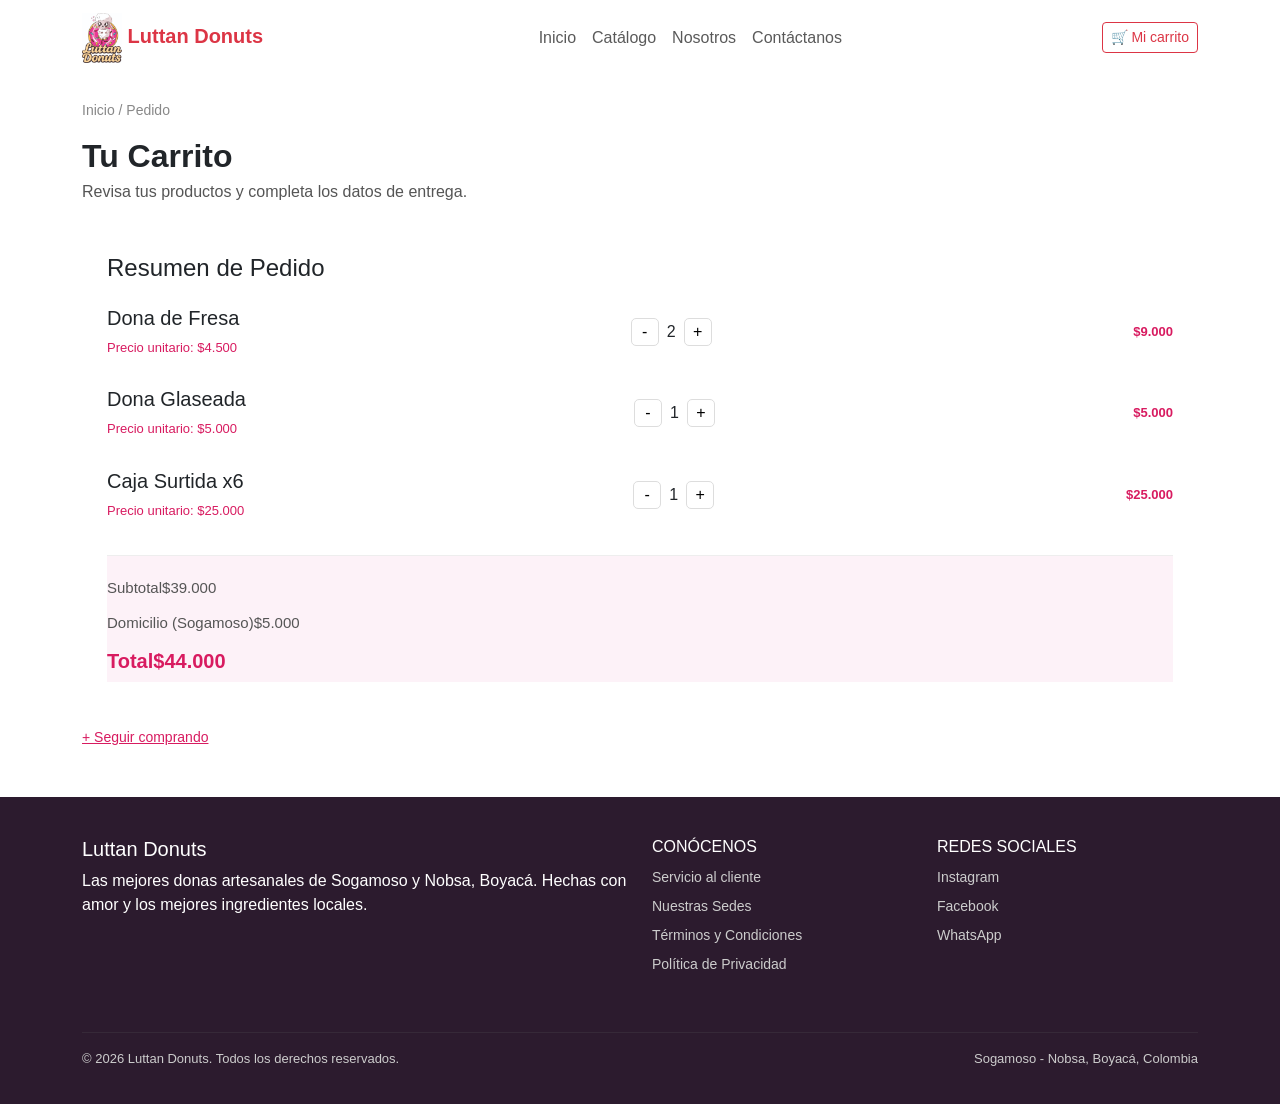
==== maquetaciom/Cliente/Carrito.html @ 275ad89d "agrge el html de carrito y catalogo" ====
<!DOCTYPE html>
<html lang="es">
<head>
    <meta charset="UTF-8">
    <meta name="viewport" content="width=device-width, initial-scale=1.0">
    <title>Tu Carrito - Luttan Donuts</title>
    <link href="https://cdn.jsdelivr.net/npm/bootstrap@5.3.8/dist/css/bootstrap.min.css" rel="stylesheet">
    <link rel="stylesheet" href="CSS/estilo.css">
</head>
<body>

    <nav class="navbar navbar-expand-lg navbar-light bg-white ">
        <div class="container">
            <a class="navbar-brand text-danger fw-bold" href="Inicio.html">
                <img src="img/luttan.jpeg" alt="Logo" width="40"> Luttan Donuts
            </a>
            <button class="navbar-toggler" type="button" data-bs-toggle="collapse" data-bs-target="#menu">
                <span class="navbar-toggler-icon"></span>
            </button>
            <div class="collapse navbar-collapse" id="menu">
                <ul class="navbar-nav mx-auto">
                    <li class="nav-item"><a class="nav-link" href="Inicio.html">Inicio</a></li>
                    <li class="nav-item"><a class="nav-link" href="Catalogo.html">Catálogo</a></li>
                    <li class="nav-item"><a class="nav-link" href="Nosotros.html">Nosotros</a></li>
                    <li class="nav-item"><a class="nav-link" href="Contactanos.html">Contáctanos</a></li>
                </ul>
                <a href="Carrito.html" class="btn btn-outline-danger btn-sm">🛒 Mi carrito</a>
            </div>
        </div>
    </nav>

    <div class="container mt-4 mb-5">
        <p class="migas">Inicio / Pedido</p>
        <h1 class="titulo-carrito">Tu Carrito</h1>
        <p class="subtitulo-carrito">Revisa tus productos y completa los datos de entrega.</p>

        <div class="caja-carrito">
            <h4>Resumen de Pedido</h4>

            <!-- Producto 1 -->
            <div class="item-carrito">
                <div>
                    <h5>Dona de Fresa</h5>
                    <p>Precio unitario: $4.500</p>
                </div>
                <div class="cantidad-item">
                    <button>-</button>
                    <span>2</span>
                    <button>+</button>
                </div>
                <p class="precio-item">$9.000</p>
            </div>

            <!-- Producto 2 -->
            <div class="item-carrito">
                <div>
                    <h5>Dona Glaseada</h5>
                    <p>Precio unitario: $5.000</p>
                </div>
                <div class="cantidad-item">
                    <button>-</button>
                    <span>1</span>
                    <button>+</button>
                </div>
                <p class="precio-item">$5.000</p>
            </div>

            <!-- Producto 3 -->
            <div class="item-carrito">
                <div>
                    <h5>Caja Surtida x6</h5>
                    <p>Precio unitario: $25.000</p>
                </div>
                <div class="cantidad-item">
                    <button>-</button>
                    <span>1</span>
                    <button>+</button>
                </div>
                <p class="precio-item">$25.000</p>
            </div>

         
            <div class="totales">
                <div class="fila"><span>Subtotal</span><span>$39.000</span></div>
                <div class="fila"><span>Domicilio (Sogamoso)</span><span>$5.000</span></div>
                <div class="fila total"><span>Total</span><span>$44.000</span></div>
            </div>
        </div>

        <a href="Catalogo.html" class="seguir">+ Seguir comprando</a>
    </div>

    <footer class="footer-oscuro">
        <div class="container">
            <div class="row">
                <div class="col-md-6 mb-4">
                    <h5>Luttan Donuts</h5>
                    <p>Las mejores donas artesanales de Sogamoso y Nobsa, Boyacá. Hechas con amor y los mejores ingredientes locales.</p>
                </div>
                <div class="col-md-3 mb-4">
                    <h6>CONÓCENOS</h6>
                    <ul class="footer-links">
                        <li><a href="#">Servicio al cliente</a></li>
                        <li><a href="#">Nuestras Sedes</a></li>
                        <li><a href="#">Términos y Condiciones</a></li>
                        <li><a href="#">Política de Privacidad</a></li>
                    </ul>
                </div>
                <div class="col-md-3 mb-4">
                    <h6>REDES SOCIALES</h6>
                    <ul class="footer-links">
                        <li><a href="#">Instagram</a></li>
                        <li><a href="#"> Facebook</a></li>
                        <li><a href="#">WhatsApp</a></li>
                    </ul>
                </div>
            </div>
            <hr>
            <div class="footer-bottom">
                <p>© 2026 Luttan Donuts. Todos los derechos reservados.</p>
                <p>Sogamoso - Nobsa, Boyacá, Colombia</p>
            </div>
        </div>
    </footer>

    <script src="https://cdn.jsdelivr.net/npm/bootstrap@5.3.8/dist/js/bootstrap.bundle.min.js"></script>
</body>
</html>
---- maquetaciom/Cliente/CSS/estilo.css ----
/*misma letra para todoooo*/
body {
    font-family: Arial, sans-serif;
    
}/*inicio y catalogo*/
.fondo-hero {
    background: linear-gradient(to right, #ff4d94, #ffb347);
}

/* Círculo blanco donde va la dona */
.circulo-blanco {
    width: 300px;
    height: 300px;
    background-color: white;
    border-radius: 50%;
    display: flex;
    align-items: center;
    justify-content: center;
    padding: 20px;
}


.footer {
    background-color: #fdf0f5;
}


.fondo-titulo {
    background-color: #fdf2f8;

}

/*  NOSOTROS */

/* Encabezado con lo del degradado asi con varios  degradados de colores */
.hero-nosotros {
    background: linear-gradient(to right, #ff4d94, #ffb347);
    color: white;
    text-align: center;
    padding: 50px 20px;
}

.hero-nosotros h1 {
    font-size: 36px;
    font-weight: bold;
    margin-bottom: 10px;
}


.texto-pequeno {
    color: #ff4d94;
    font-weight: bold;
    font-size: 12px;
    letter-spacing: 1px;
    margin-bottom: 5px;
}

.titulo-historia {
    font-weight: bold;
    margin-bottom: 15px;
}

.texto-historia {
    color: #555;
    font-size: 15px;
    margin-bottom: 15px;
}

.imagen-nosotros {
    width: 100%;
    max-width: 350px;
    border-radius: 10px;
}

/*  Misión y Visión */
.caja-mision {
    background-color: #fce4ec;
    padding: 25px;
    border-radius: 10px;
    height: 100%;
}

.caja-vision {
    background-color: #fff3e0;
    padding: 25px;
    border-radius: 10px;
    height: 100%;
}

.icono {
    font-size: 24px;
    margin-bottom: 10px;
}

.titulo-mision {
    color: #d81b60;
    font-weight: bold;
    font-size: 20px;
    margin-bottom: 10px;
}

.titulo-vision {
    color: #f57c00;
    font-weight: bold;
    font-size: 20px;
    margin-bottom: 10px;
}


.footer {
    background-color: #fdf0f5;
}



/*Contactanos */



.linea-rosa {
    width: 60px;
    height: 4px;
    background-color: #ff4d94;
    margin-top: 10px;
    border-radius: 2px;
}


.tarjeta-sede {
    background-color: white;
    border-radius: 10px;
    box-shadow: 0 2px 8px rgba(0, 0, 0, 0.1);
    overflow: hidden;
    height: 100%;
}

.mapa {
    width: 100%;
    height: 180px;
    object-fit: cover;
}

.info-sede {
    padding: 20px;
}

.info-sede h3 {
    color: #d81b60;
    font-size: 20px;
    font-weight: bold;
    margin-bottom: 15px;
}

.info-sede p {
    font-size: 14px;
    color: #555;
    margin-bottom: 8px;
}


.fondo-contacto {
    background-color: #fce4ec;
}

.tarjeta-contacto {
    background-color: white;
    padding: 25px 15px;
    border-radius: 10px;
    box-shadow: 0 2px 5px rgba(0, 0, 0, 0.05);
    height: 100%;
}

.tarjeta-contacto h5 {
    font-size: 16px;
    color: #333;
    margin-bottom: 10px;
}

.numero {
    color: #ff4d94;
    font-weight: bold;
    font-size: 16px;
    margin-bottom: 5px;
}

.sede-texto {
    color: #888;
    font-size: 12px;
    margin-bottom: 0;
}


.botones-redes {
    display: flex;
    justify-content: center;
    gap: 10px;
    flex-wrap: wrap;
}

.btn-red {
    text-decoration: none;
    color: white;
    padding: 8px 20px;
    border-radius: 20px;
    font-size: 14px;
    font-weight: bold;
}

.instagram {
    background-color: #E1306C;
}

.messenger {
    background-color: #A334FA;
}

.facebook {
    background-color: #1877F2;
}

.whatsapp {
    background-color: #25D366;
}



/*Detalle producto*/


/* Contenedor general */
.detalle-container {
    margin-top: 20px;
    margin-bottom: 50px;
}




/* Imagen principal y chiquitas */
.imagen-principal {
    width: 100%;
    max-height: 400px;
    object-fit: cover;
    border-radius: 10px;
}

.miniaturas {
    display: flex;
    gap: 10px;
    margin-top: 10px;
}

.miniaturas img {
    width: 70px;
    height: 70px;
    object-fit: cover;
    border-radius: 8px;
}


.badge-producto {
    padding: 4px 12px;
    border-radius: 20px;
    font-size: 12px;
    font-weight: bold;
}

.badge-rosa {
    background-color: #fce4ec;
    color: #d81b60;
}

.badge-verde {
    background-color: #e8f5e9;
    color: #2e7d32;
}


.titulo-producto {
    font-style: italic;
    font-weight: bold;
    font-size: 32px;
    margin: 10px 0;
}

.rating {
    color: #ffb300;
    font-size: 18px;
}

.rating span {
    color: #888;
    font-size: 14px;
}


.caja-precio {
    background-color: #fce4ec;
    padding: 15px;
    border-radius: 10px;
    display: flex;
    justify-content: space-between;
    margin-top: 15px;
}

.precio {
    color: #d81b60;
    font-weight: bold;
    font-size: 24px;
    margin: 0;
}

.lista-ingredientes {
    list-style: disc;
    padding-left: 20px;
    color: #555;
}


.cantidad {
    display: flex;
    align-items: center;
    gap: 5px;
    margin-bottom: 15px;
}

.btn-cantidad {
    width: 30px;
    height: 30px;
    border: 1px solid #ddd;
    background: white;
    border-radius: 5px;
}

.input-cantidad {
    width: 40px;
    text-align: center;
    border: 1px solid #ddd;
    border-radius: 5px;
    height: 30px;
}

.cantidad small {
    color: #888;
    margin-left: 10px;
}


.btn-carrito,
.btn-comprar {
    width: 100%;
    padding: 12px;
    border: none;
    border-radius: 25px;
    font-weight: bold;
    margin-top: 10px;
}

.btn-carrito {
    background-color: #ff4d94;
    color: white;
}

.btn-comprar {
    background-color: #ffc107;
    color: black;
}


.footer-oscuro {
    background-color: #2c1b2e;
    color: white;
    padding: 40px 0 20px;
}

.footer-col h5,
.footer-col h6 {
    font-weight: bold;
}

.footer-col p,
.footer-links a {
    color: #ccc;
    font-size: 14px;
}

.footer-links {
    list-style: none;
    padding: 0;
}

.footer-links li {
    margin-bottom: 5px;
}

.footer-links a {
    text-decoration: none;
}

.footer-bottom {
    display: flex;
    justify-content: space-between;
    color: #ccc;
    font-size: 13px;
}

.footer-oscuro hr {
    border-color: #555;
}


/*CARRITOOOO*/



.migas {
    font-size: 14px;
    color: #888;
}

.titulo-carrito {
    font-weight: bold;
    font-size: 32px;
    margin-bottom: 5px;
}

.subtitulo-carrito {
    color: #555;
    margin-bottom: 25px;
}

.caja-carrito {
    background-color: white;
    border-radius: 10px;
    padding: 25px;
}


/* Cada producto */
.item-carrito {
    display: flex;
    justify-content: space-between;
    align-items: center;
    padding: 15px 0;
    flex-wrap: wrap;
    gap: 10px;
}



.item-carrito p {

    color: #d81b60;
    font-size: 13px;
    margin: 0;
}

.cantidad-item {
    display: flex;
    align-items: center;
    gap: 8px;
}

.cantidad-item button {
    width: 28px;
    height: 28px;
    border: 1px solid #ddd;
    background: white;
    border-radius: 5px;
}

.precio-item {
    font-weight: bold;
    min-width: 70px;
    text-align: right;
    color: #333;
}

/* Totales */
.totales {
    background-color: #fdf2f8;
    margin-top: 20px;
    padding-top: 15px;
    border-top: 1px solid #eee;
}

.fila {
    display: flex;
    padding: 6px 0;
    color: #555;
    font-size: 15px;
}

.total {
    background-color: #fdf2f8;
    font-weight: bold;
    font-size: 20px;
    color: #d81b60;
}

.seguir {
    display: inline-block;
    margin-top: 20px;
    color: #d81b60;
    font-size: 14px;
}


/*TU PEDIDO*/



.caja-carrito label {
    display: block;
    font-size: 14px;
    font-weight: bold;
    color: #555;
    margin-top: 12px;
    margin-bottom: 4px;
}

.campo {
    width: 100%;
    padding: 8px 12px;
    border-radius: 8px;
    font-size: 14px;
}


.ciudad {
    display: flex;
    gap: 8px;
}

.ciudadd {
    padding: 8px;

    border-radius: 8px;
    font-size: 14px;
    border-color: #ff4d94;
    background-color: #fce4ec;
    color: #d81b60;
}

/* Métodos de pago */
.metodo {
    border: 1px solid #ddd;
    border-radius: 8px;
    padding: 8px 12px;
    margin-bottom: 8px;
}

.metodo small {
    display: block;
    color: #888;
    font-size: 12px;
}

/* Total a pagar */
.total-pagar {
    background-color: #fce4ec;
    padding: 12px;
    border-radius: 8px;
    text-align: center;
}

.total-pagar p {
    color: #d81b60;
    font-size: 20px;
}

/* Boton para confirmar */
.btn-confirmar {
    width: 100%;
    background-color: #d81b60;
    color: white;
    border: none;
    padding: 12px;
    border-radius: 25px;
    margin-top: 15px;
}


.aviso {
    font-size: 12px;
    color: #888;
}

/*INVENTARIO*/


.admin {
    display: flex;
    background-color: #f7f5fa;
    margin: 0;
    min-height: 100vh;
}

/* Menú lateral */
.sidebar {
    width: 200px;
    background-color: #2c1b2e;
    color: white;
    padding: 20px 15px;
}

.sidebar .usuario {
    background-color: #3d2840;
    padding: 8px;
    border-radius: 8px;
    font-size: 13px;
    margin: 15px 0;
}

.sidebar .usuario small {
    color: #bbb;
}

.sidebar nav {
    display: flex;
    flex-direction: column;
    gap: 5px;
}

.sidebar a {
    color: #ddd;
    text-decoration: none;
    padding: 8px 10px;
    border-radius: 6px;
    font-size: 14px;
}

.sidebar a.activo {
    background-color: #ffb347;
    color: #2c1b2e;
    font-weight: bold;
}

.salir {
    display: block;
    margin-top: 30px;
}

/* Contenido */
.admin-contenido {
    flex: 1;
    padding: 25px 35px;
}

.admin-contenido h1 {
    margin: 0;
}

.fecha {
    color: #888;
    font-size: 13px;
    margin-bottom: 20px;
}

.aviso {
    background-color: #fdf2f8;
    color: #d81b60;
    padding: 10px 15px;
    border-radius: 8px;

    margin-bottom: 20px;
}

/* Estadísticas */
.estadisticas {
    display: flex;
    gap: 15px;
    margin-bottom: 20px;

}

.stats div {
    background-color: white;
    padding: 15px;
    border-radius: 10px;
}

.stats b {
    color: #888;
    font-weight: normal;
    font-size: 13px;
}

.stats h3 {
    margin: 5px 0 0;
    font-size: 22px;
}


.caja-tabla {
    background-color: white;
    padding: 20px;
    border-radius: 10px;
}

.buscador {
    width: 100%;
    padding: 8px 15px;
    border: 1px solid #ddd;
    border-radius: 20px;
}

.caja-tabla table {
    width: 100%;
    font-size: 14px;
}

.caja-tabla th {
    background-color: #fdf2f8;
    color: #d81b60;
    text-align: left;
    padding: 10px;
    font-size: 12px;
}

.caja-tabla td {
    padding: 10px;
}


.bajo,
.bien,
.mal {
    padding: 3px 10px;
    border-radius: 12px;
    font-size: 12px;
}

.bajo {
    background-color: #fff3e0;
    color: #f57c00;
}

.bien {
    background-color: #e8f5e9;
    color: #2e7d32;
}

.mal {
    background-color: #fce4ec;
    color: #d81b60;
}

/*VENTASSS*/


.cabecera-ventas {
    display: flex;
    justify-content: space-between;
    align-items: center;
    margin-bottom: 20px;
}

.cabecera-ventas h1 {
    margin: 0;
}

.btn-rosa {
    background-color: #d81b60;
    color: white;
    padding: 8px 18px;
    border-radius: 20px;
    text-decoration: none;
    font-size: 14px;
    font-weight: bold;
}



.fila-busqueda .buscador {
    margin-bottom: 0;
}

.btn-hoy {
    background-color: #fdf2f8;
    border: 1px solid #fce4ec;
    color: #d81b60;
    padding: 8px 15px;
    border-radius: 20px;
    font-size: 14px;
}

/* Botón de cada fila */
.btn-detalle {
    background-color: #fdf2f8;
    color: #d81b60;
    padding: 4px 12px;
    border-radius: 12px;
    text-decoration: none;
    font-size: 12px;
    font-weight: bold;
}


.ruta {
    background-color: #fdf2f8;
    padding: 8px 15px;
    border-radius: 20px;
    font-size: 13px;
    color: #888;

}

.titulo-caja {
    display: flex;
    align-items: center;
    margin-bottom: 10px;
}

.titulo-caja h4 {
    margin: 0;
}

.dos-columnas {
    display: flex;
    gap: 20px;
}

.dos-columnas .caja-tabla {
    flex: 1;

}

.item-lista {
    display: flex;
    padding: 10px 0;
    border-bottom: 1px solid #eee;
    font-size: 14px;
}

.verde {
    color: #2e7d32;
}

/* EMPLEADOOOOO */

.ruta {
    background-color: #fdf2f8;
    background: #fce4ec;
    padding: 8px 15px;
    border-radius: 20px;
    font-size: 13px;
    color: #888;

}

.titulo-caja {
    display: flex;
    margin-bottom: 10px;
}

.titulo-caja h4 {
    margin: 0;
}

.dos-columnas {
    display: flex;
    gap: 20px;

}

.dos-columnas .caja-tabla {
    flex: 1;
    background: #fce4ec;
    min-width: 300px;
}

.item-lista {
    display: flex;
    justify-content: space-between;
    padding: 10px 0;
    border-bottom: 1px solid #fdf2f8;
    font-size: 14px;
}

.verde {
    color: #2e7d32;
}

.stats{
     display: flex;
     gap: 8px;
    
}

/*CAJAAA*/

/* Aviso verde (caja abierta) */
.aviso-verde {
    background: #e8f5e9;
    color: #2e7d32;
    padding: 10px 15px;
    border-radius: 8px;
    font-size: 13px;
}

/*CIEREE CAJAAA*/

.fila-cierre {
    padding: 10px 0;
    border-bottom: 1px solid #eee;
}

.rojo { color: #d81b60; }

.caja-verde {
    background: #e8f5e9;
    color: #2e7d32;
    padding: 15px;
    border-radius: 8px;
}

/* INICIOOO DE SESIÓNNN */

.login-body {
    display: flex;
    justify-content: center;
    align-items: center;
    min-height: 100vh;
    background: #fce4ec;
}

.login-tarjeta {
    background: white;
    max-width: 380px;
    width: 100%;
    padding: 30px;
    border-radius: 16px;
    text-align: center;
}

.login-tarjeta .logo {
    width: 80px;
    border-radius: 10px;
}

.login-tarjeta h1 {
    font-size: 24px;
    margin: 10px 0 6px;
}

.login-tarjeta h2 {
    font-size: 18px;
    margin-top: 20px;
}

.login-tarjeta form {
    text-align: left;
    margin-top: 16px;
}

.login-tarjeta label {
    font-size: 13px;
    margin-top: 12px;
}

.etiqueta {
    background: #fce4ec;
    color: #e91e63;
    padding: 4px 12px;
    border-radius: 20px;
    font-size: 12px;
}

.subtitulo {
    color: #888;
    font-size: 13px;
    margin-top: 8px;
}

.ayuda {
    font-size: 12px;
    color: #999;
    text-align: center;
    margin: 10px 0;
}

.boton-principal {
    width: 100%;
    padding: 12px;
    border-radius: 8px;
    background: #e91e63;
    color: white;
    font-size: 15px;
    margin-top: 6px;
}

.enlace-olvido {
    display: inline-block;
    color: #e91e63;
    font-size: 13px;
    margin-top: 16px;
}

.divisor {
    font-size: 12px;
    color: #999;
    padding-top: 14px;
    margin-top: 18px;
}

.roles {
    display: flex;
    gap: 10px;
    margin-top: 10px;
}

.boton-admin,
.boton-empleado {
    padding: 8px 16px;
    border: none;
    border-radius: 20px;
    font-size: 13px;
}

.boton-admin {
    background: #e91e63;
    color: white;
}

.boton-empleado {
    background: #fce4ec;
    color: #e91e63;
}

.ayuda-flotante {
    position: fixed;
    bottom: 20px;
    right: 20px;
    width: 40px;
    height: 40px;
    border-radius: 50%;
    border: none;
    background: #333;
    color: white;
    font-size: 18px;
    font-weight: bold;
}
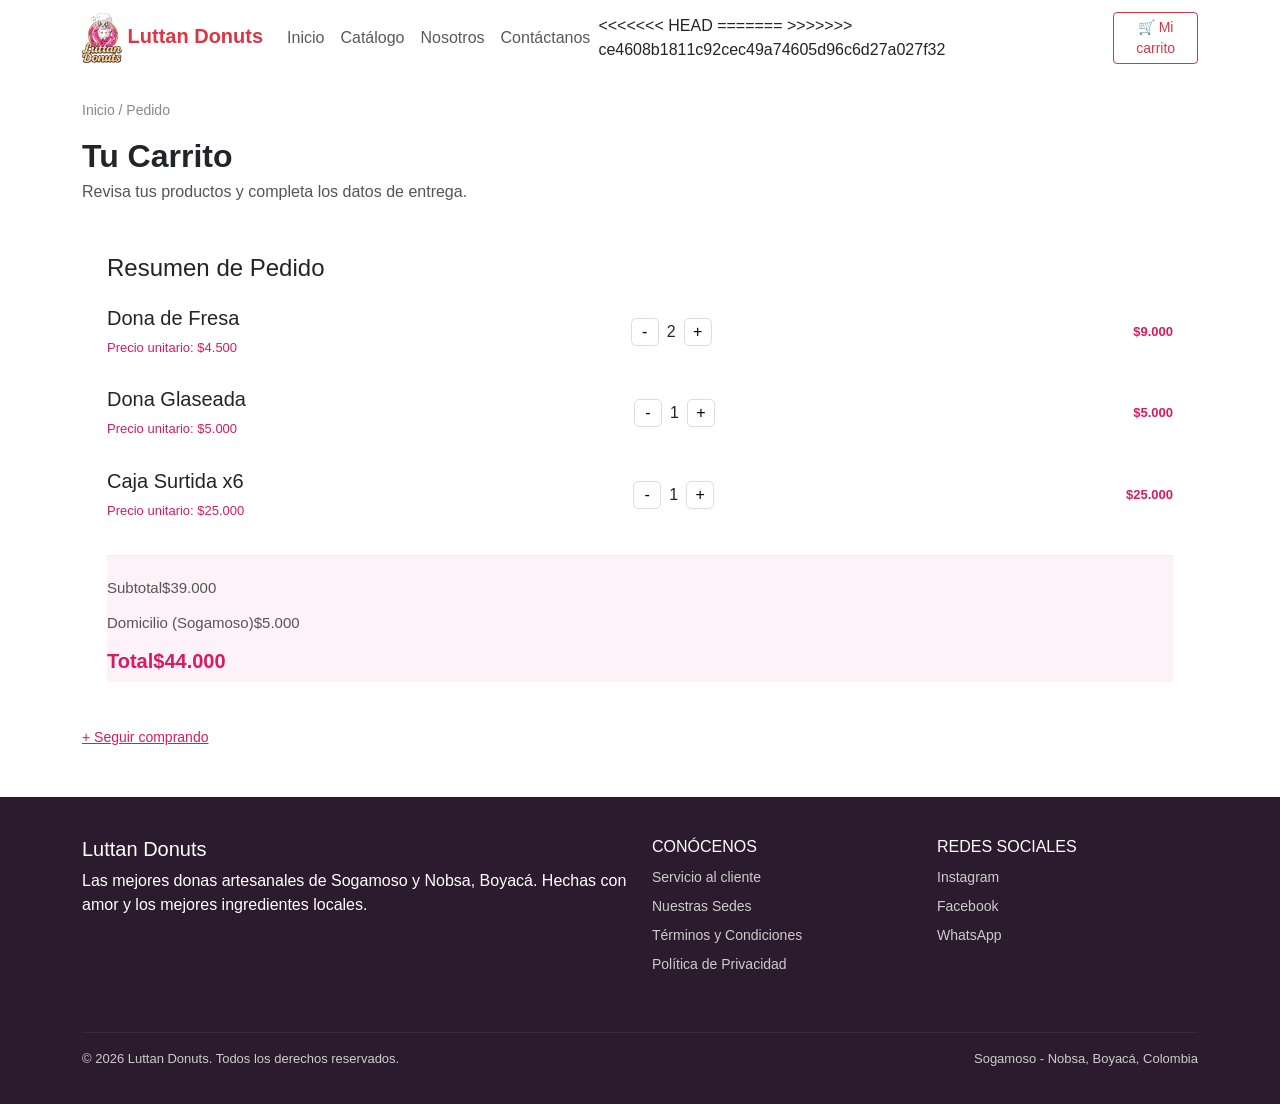
==== commit 785f9a6c: "Resolver conflictos de maquetacion" ====
--- a/maquetaciom/Cliente/Carrito.html
+++ b/maquetaciom/Cliente/Carrito.html
@@ -24,6 +24,13 @@
                     <li class="nav-item"><a class="nav-link" href="Nosotros.html">Nosotros</a></li>
                     <li class="nav-item"><a class="nav-link" href="Contactanos.html">Contáctanos</a></li>
                 </ul>
+<<<<<<< HEAD
+
+
+
+
+=======
+>>>>>>> ce4608b1811c92cec49a74605d96c6d27a027f32
                 <a href="Carrito.html" class="btn btn-outline-danger btn-sm">🛒 Mi carrito</a>
             </div>
         </div>
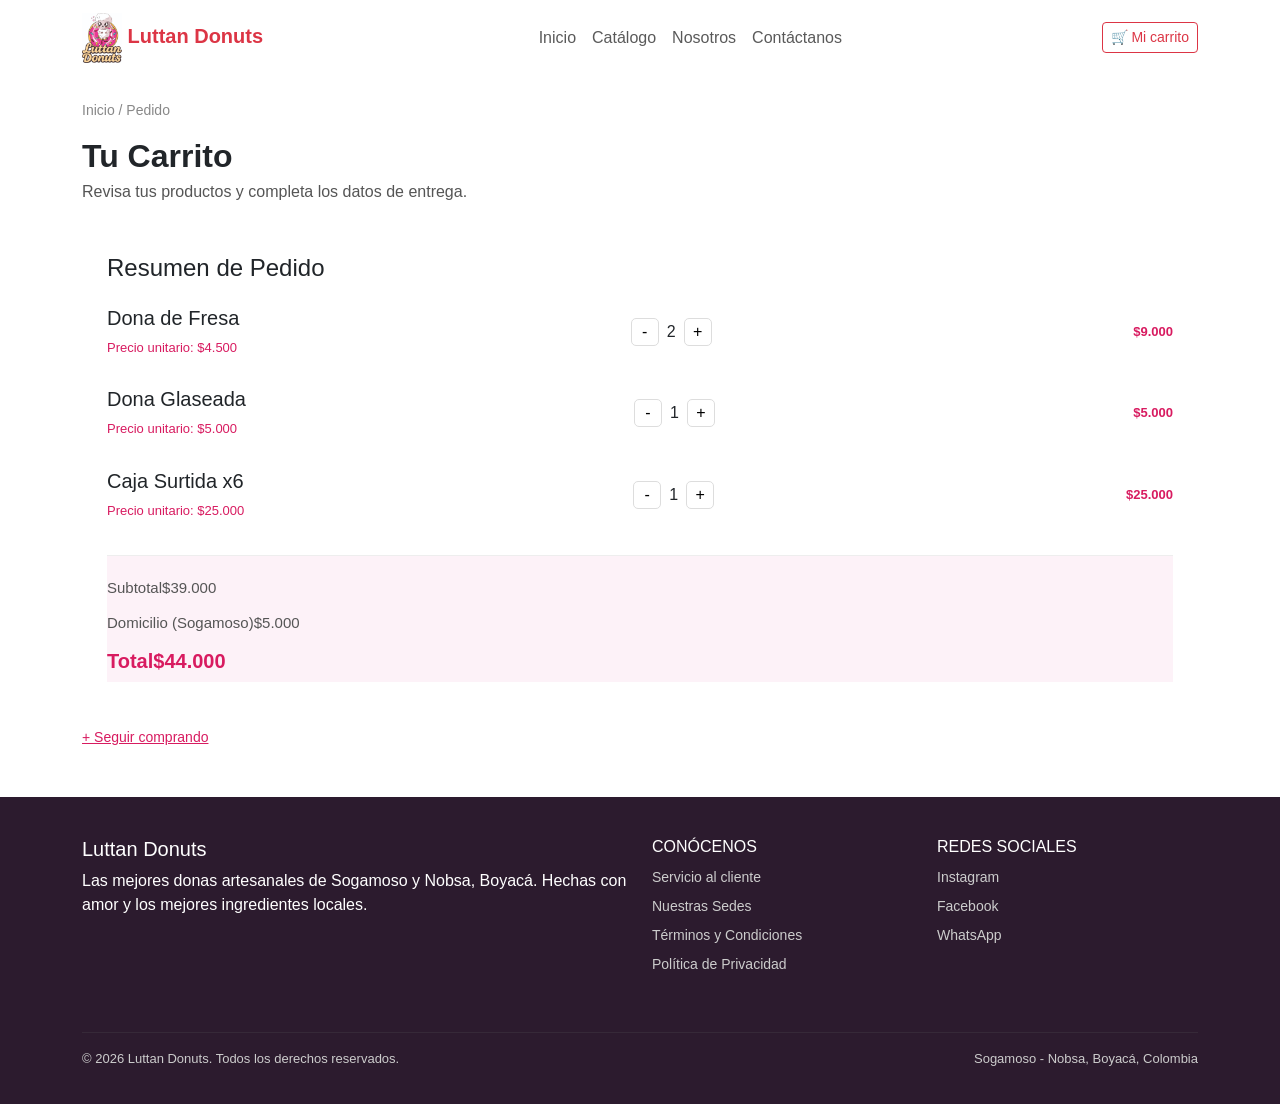
==== commit 18c78762: "Nueva version" ====
--- a/maquetaciom/Cliente/Carrito.html
+++ b/maquetaciom/Cliente/Carrito.html
@@ -24,13 +24,7 @@
                     <li class="nav-item"><a class="nav-link" href="Nosotros.html">Nosotros</a></li>
                     <li class="nav-item"><a class="nav-link" href="Contactanos.html">Contáctanos</a></li>
                 </ul>
-<<<<<<< HEAD
 
-
-
-
-=======
->>>>>>> ce4608b1811c92cec49a74605d96c6d27a027f32
                 <a href="Carrito.html" class="btn btn-outline-danger btn-sm">🛒 Mi carrito</a>
             </div>
         </div>
